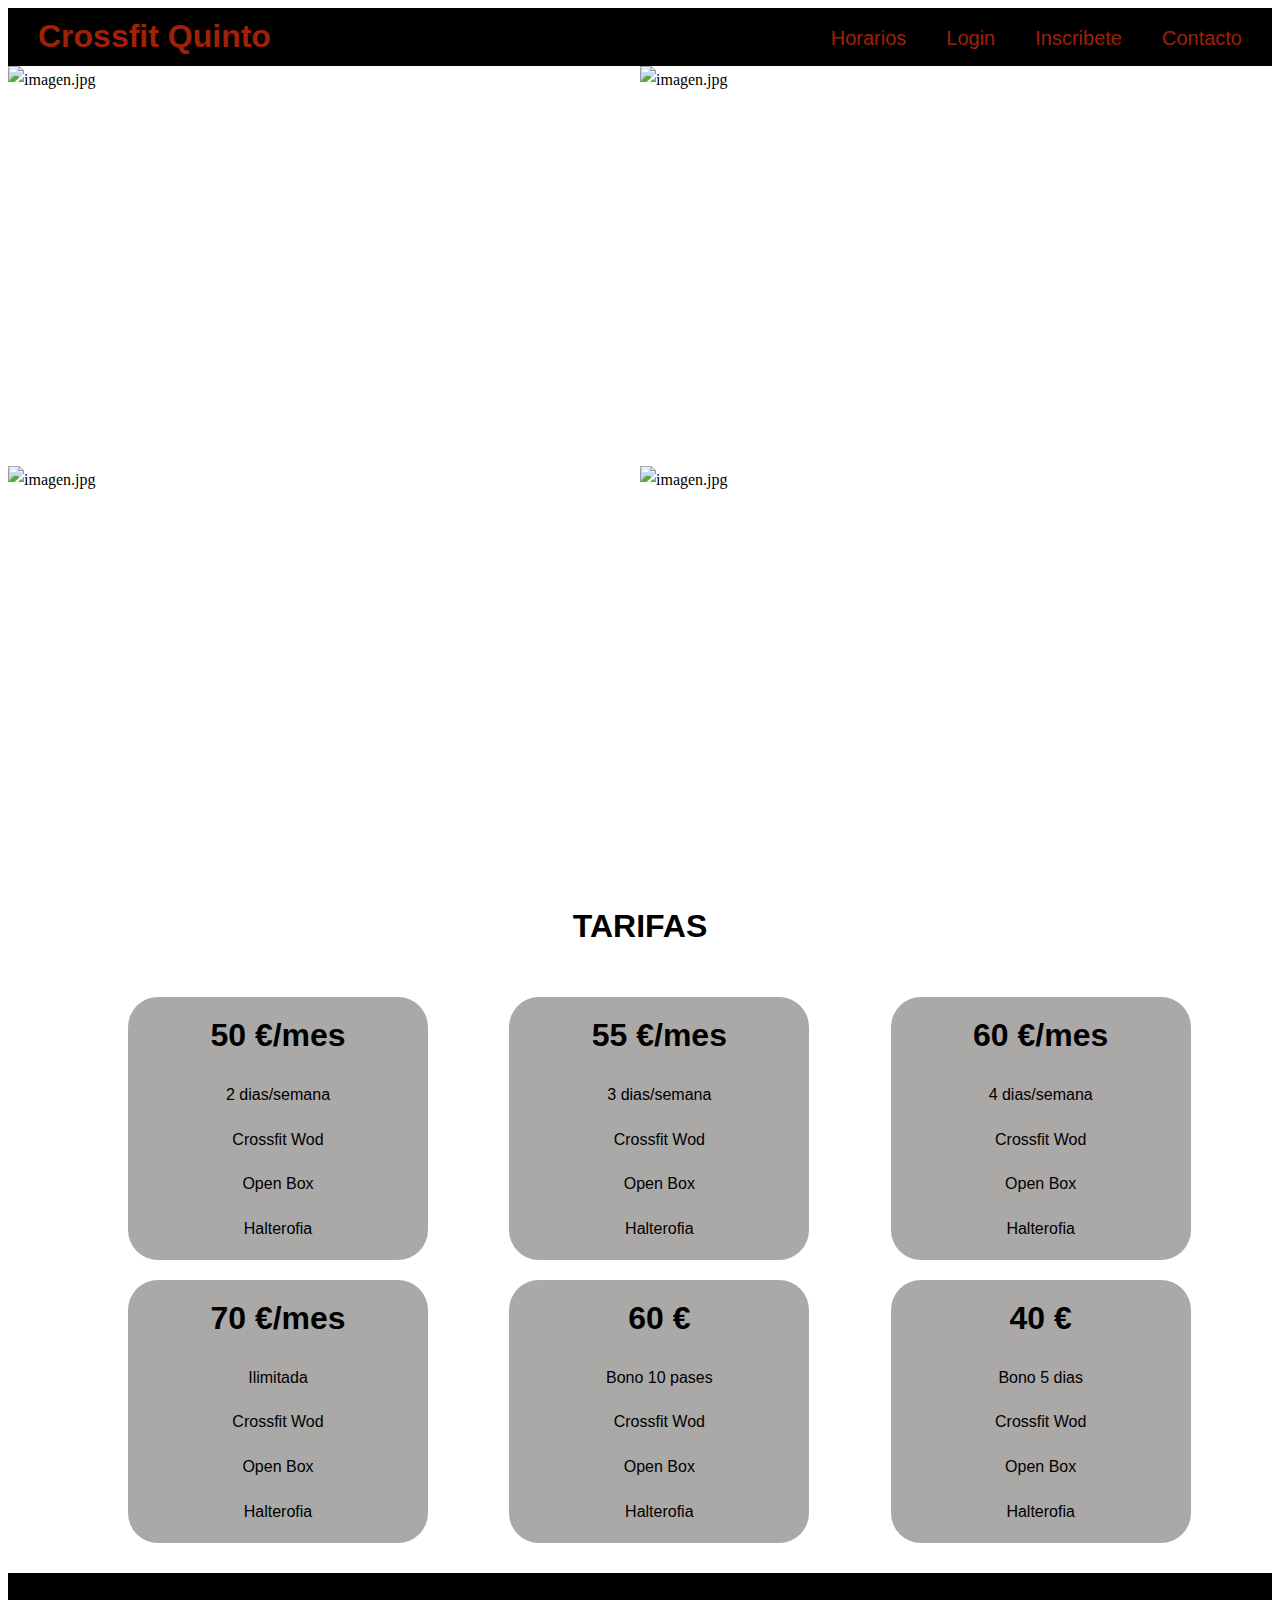
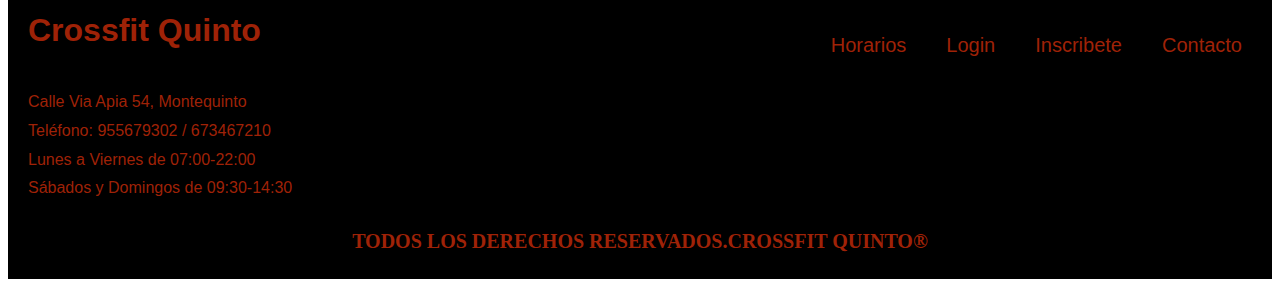
==== index.html @ b301e6dc "Actualizacion colores y varios" ====
<!DOCTYPE html>
<html lang="en">
<head>
    <meta charset="UTF-8">
    <meta http-equiv="X-UA-Compatible" content="IE=edge">
    <meta name="viewport" content="width=device-width, initial-scale=1.0">
    <title>Practica 1</title>
    <link rel="stylesheet" href="css/normalize.css">
    <link rel="stylesheet" href="css/styles.css">
</head>
<body>
    <header class="header">
        <div class="contenedor">
            <div class="barra"> 
                <a href="/index.html">
                    <h3 class="header-titulo">Crossfit Quinto</h3>
                </a>
                <nav class="navegacion">
                    <a href="horarios.html">Horarios</a>
                    <a href="login.html">Login</a>
                    <a href="registro.html">Inscribete</a>
                    <a href="contacto.html">Contacto</a>
                </nav>
            </div>
        </div>
    </header>

    <main>
        <section>
            <div class="contenedor">
                <picture class="imagenes">
                    <img loading="lazy" src="/img/foto1.jpg" alt="imagen.jpg">
                    <img loading="lazy" src="/img/foto3.jpg" alt="imagen.jpg">
                    <img loading="lazy" src="/img/foto2.jpg" alt="imagen.jpg">
                    <img loading="lazy" src="/img/foto4.jpg" alt="imagen.jpg">
                </picture>
            </div>
        </section>

        <section>
            <div class="contenedor">
                <h3 class="centrar-texto">Tarifas</h3>
                <div class="contenido-tarifas">
                    <div class="contenedor-tarifa">
                        <h3>50 €/mes</h3>
                        <p>2 dias/semana</p>
                        <p>Crossfit Wod</p>
                        <p>Open Box</p>
                        <p>Halterofia</p>
                    </div>
                    <div class="contenedor-tarifa">
                        <h3>55 €/mes</h4>
                        <p>3 dias/semana</p>
                        <p>Crossfit Wod</p>
                        <p>Open Box</p>
                        <p>Halterofia</p>
                    </div>
                    <div class="contenedor-tarifa">
                        <h3>60 €/mes</h3>
                        <p>4 dias/semana</p>
                        <p>Crossfit Wod</p>
                        <p>Open Box</p>
                        <p>Halterofia</p>
                    </div>
                    <div class="contenedor-tarifa">
                        <h3>70 €/mes</h3>
                        <p>Ilimitada</p>
                        <p>Crossfit Wod</p>
                        <p>Open Box</p>
                        <p>Halterofia</p>
                    </div>
                    <div class="contenedor-tarifa">
                        <h3>60 €</h4>
                        <p>Bono 10 pases</p>
                        <p>Crossfit Wod</p>
                        <p>Open Box</p>
                        <p>Halterofia</p>
                    </div>
                    <div class="contenedor-tarifa">
                        <h3>40 €</h3>
                        <p>Bono 5 dias</p>
                        <p>Crossfit Wod</p>
                        <p>Open Box</p>
                        <p>Halterofia</p>
                    </div>
                </div>
            </div>
        </section>
    </main>

    <footer class="footer">
        <div class="contenedor">
            <div class="barra"> 
                <div class="direccion">
                    <a href="/index.html">
                        <h3 class="footer-titulo">Crossfit Quinto</h3>
                    </a>
                    <p>Calle Via Apia 54, Montequinto</p>
                    <p>Teléfono: 955679302 / 673467210</p>
                    <p>Lunes a Viernes de 07:00-22:00</p>
                    <p>Sábados y Domingos de 09:30-14:30</p>
                </div>

                <nav class="navegacion">
                    <a href="horarios.html">Horarios</a>
                    <a href="login.html">Login</a>
                    <a href="registro.html">Inscribete</a>
                    <a href="contacto.html">Contacto</a>
                </nav>
            </div>
        </div>
        <h5 class="centrar-texto">Todos los derechos reservados.Crossfit Quinto®</h5>
    </footer>
</body>
</html>
---- css/styles.css ----
:root {
    --fuenteHeading: 'PT Sans', sans-serif;
    --fuenteParrafos: 'Open Sans', sans-serif;
    --negro: #000000;
    --gris: #aba8a8;
    --letra: #17af66;
    --fondo: #103b41;
    --rojo: #9f2207;
}

/* GLOBALES */
html {
    font-size: 62.5%;
    box-sizing: border-box;
}

*, *:before, *:after {
    box-sizing: inherit;
}

body {
    font-size: 1.6rem;
    line-height: 1.8;
}

img {
    width: 100%;
    height: 40rem;
    margin: 0;
}

h1, h2, h3, h4 {
    font-family: var(--fuenteHeading);
}

h1 {
    font-size: 4.8rem;
}

h2 {
    font-size: 4rem;
}

h3 {
    font-size: 3.2rem;
}

h4 {
    font-size: 2.8rem;
}

h5 {
    font-size: 2rem;
}

p, a {
    font-family: var(--fuenteParrafos);
}

.contenedor {
    width: 100%;
    max-width: 145rem;
}

.centrar-texto {
    text-align: center;
    text-transform: uppercase;
}

/* HEADER */
.header {
    background-color: var(--negro);
}

.header h3 {
    margin: 0;
}

.header .navegacion {
    padding-bottom: 1rem;
}

/* IMAGENES */
@media (min-width: 768px) {
    .imagenes {
        display: grid;
        grid-template-columns: repeat(2, 1fr);
    }        
}

/* NAVEGACION */
.barra {
    display: flex;
    flex-direction: column;
    align-items: center;
}

.barra a {
    text-decoration: none;
    color: var(--rojo);
    margin: 0 1rem;
}

@media (min-width: 768px) {
    .barra {
        display: flex;
        flex-direction: row;
        justify-content: space-between;
        align-items: flex-end;
        padding: 0 2rem;
    }

    .barra a {
        text-decoration: none;
        color: var(--rojo);
        margin: 0 1rem;
    }
}

.navegacion {
    font-size: 2rem;
    display: flex;
    justify-content: space-around;
    gap: 5rem;
}

@media (min-width: 768px) {
    .navegacion {
        gap: 2rem;
    }
}

/* TARIFAS */
.contenido-tarifas {
    display: flex;
    flex-direction: column;
    align-items: center;
}

@media (min-width: 768px) {
    .contenido-tarifas {
        display: grid;
        grid-template-columns: repeat(2, 1fr);
        margin: 2rem 7rem;
    }
}

@media (min-width: 900px) {
    .contenido-tarifas {
        display: grid;
        grid-template-columns: repeat(3, 1fr);
        margin: 2rem 0 2rem 12rem;
    }
}

.contenedor-tarifa {
    text-align: center;
    width: 30rem;
    background-color: var(--gris);
    border-radius: 3rem;
    margin: 1rem 0;
}

.contenedor-tarifa h3 {
    margin: 1rem;
}
/* FOOTER */
.footer {
    background-color: var(--negro);
}

.footer h3 {
    margin: 0;
    text-align: center;
}

.footer h5 {
    color: var(--rojo);
    margin: 0;
    padding: 2rem;
}

.footer .navegacion {
    padding-top: 2rem;
    padding-bottom: 4rem;
}

.footer p {
    color: var(--rojo);
    margin: 0;
    text-align: center;
}

@media (min-width: 768px) {
    .footer p {
        color: var(--rojo);
        margin: 0;
        text-align: start;
    }

    .footer .navegacion {
        padding-bottom: 14rem;
    }

    .footer h3 {
        text-align: start;
    }
}

/* TABLA HORARIOS */
td {
    border: 1px solid black;
    text-align: center;
}

.tabla {
    background-color: var(--gris);
    font-family: var(--fuenteParrafos);
    margin: 2rem auto;
}
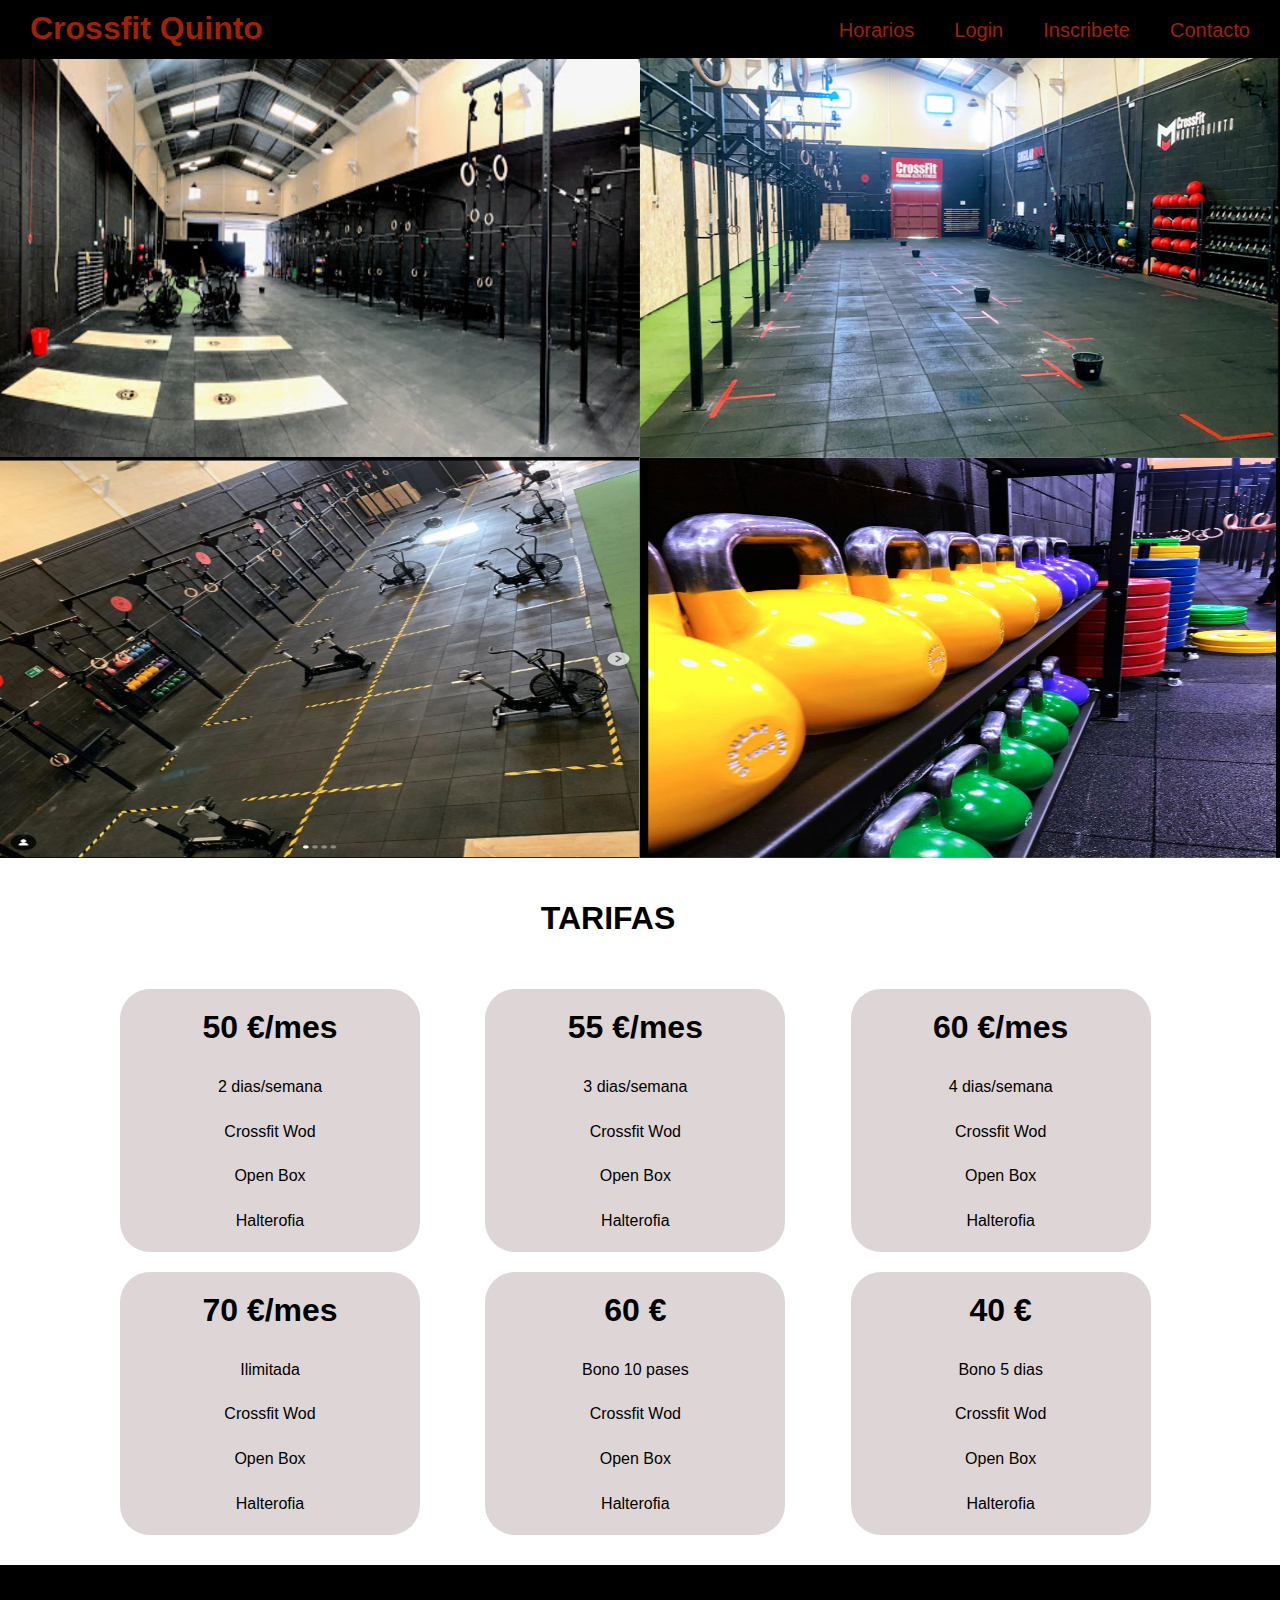
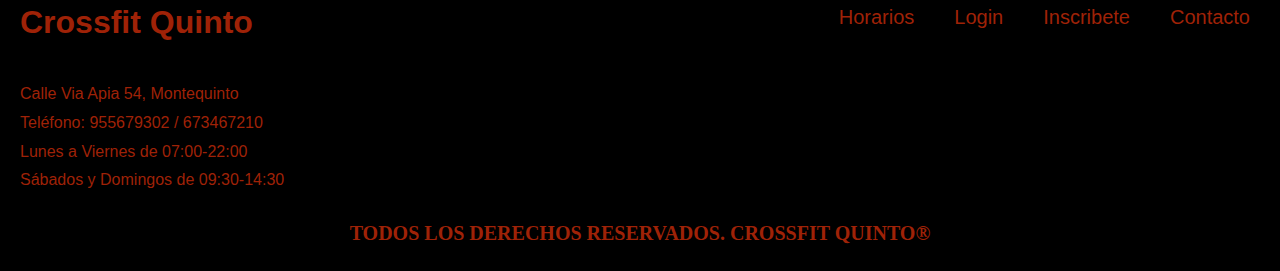
==== commit 933e7c9c: "Actualizacion html y css y validacion javascript" ====
--- a/index.html
+++ b/index.html
@@ -10,31 +10,28 @@
 </head>
 <body>
     <header class="header">
-        <div class="contenedor">
-            <div class="barra"> 
-                <a href="/index.html">
-                    <h3 class="header-titulo">Crossfit Quinto</h3>
-                </a>
-                <nav class="navegacion">
-                    <a href="horarios.html">Horarios</a>
-                    <a href="login.html">Login</a>
-                    <a href="registro.html">Inscribete</a>
-                    <a href="contacto.html">Contacto</a>
-                </nav>
-            </div>
+        <div class="barra"> 
+            <a href="/index.html">
+                <h3 class="header-titulo">Crossfit Quinto</h3>
+            </a>
+            <nav class="navegacion">
+                <a href="horarios.html">Horarios</a>
+                <a href="login.html">Login</a>
+                <a href="registro.html">Inscribete</a>
+                <a href="contacto.html">Contacto</a>
+            </nav>
         </div>
+    </header>
     </header>
 
     <main>
         <section>
-            <div class="contenedor">
-                <picture class="imagenes">
-                    <img loading="lazy" src="/img/foto1.jpg" alt="imagen.jpg">
-                    <img loading="lazy" src="/img/foto3.jpg" alt="imagen.jpg">
-                    <img loading="lazy" src="/img/foto2.jpg" alt="imagen.jpg">
-                    <img loading="lazy" src="/img/foto4.jpg" alt="imagen.jpg">
-                </picture>
-            </div>
+            <picture class="imagenes">
+                <img loading="lazy" src="/img/foto1.jpg" alt="imagen.jpg">
+                <img loading="lazy" src="/img/foto3.jpg" alt="imagen.jpg">
+                <img loading="lazy" src="/img/foto2.jpg" alt="imagen.jpg">
+                <img loading="lazy" src="/img/foto4.jpg" alt="imagen.jpg">
+            </picture>
         </section>
 
         <section>
@@ -89,27 +86,27 @@
     </main>
 
     <footer class="footer">
-        <div class="contenedor">
-            <div class="barra"> 
-                <div class="direccion">
-                    <a href="/index.html">
-                        <h3 class="footer-titulo">Crossfit Quinto</h3>
-                    </a>
-                    <p>Calle Via Apia 54, Montequinto</p>
-                    <p>Teléfono: 955679302 / 673467210</p>
-                    <p>Lunes a Viernes de 07:00-22:00</p>
-                    <p>Sábados y Domingos de 09:30-14:30</p>
-                </div>
-
-                <nav class="navegacion">
-                    <a href="horarios.html">Horarios</a>
-                    <a href="login.html">Login</a>
-                    <a href="registro.html">Inscribete</a>
-                    <a href="contacto.html">Contacto</a>
-                </nav>
+        <div class="barra"> 
+            <div class="direccion">
+                <a href="/index.html">
+                    <h3 class="footer-titulo">Crossfit Quinto</h3>
+                </a>
+                <p>Calle Via Apia 54, Montequinto</p>
+                <p>Teléfono: 955679302 / 673467210</p>
+                <p>Lunes a Viernes de 07:00-22:00</p>
+                <p>Sábados y Domingos de 09:30-14:30</p>
             </div>
+            
+            <nav class="navegacion">
+                <a href="horarios.html">Horarios</a>
+                <a href="login.html">Login</a>
+                <a href="registro.html">Inscribete</a>
+                <a href="contacto.html">Contacto</a>
+            </nav>
         </div>
-        <h5 class="centrar-texto">Todos los derechos reservados.Crossfit Quinto®</h5>
+        <h5 class="centrar-texto">Todos los derechos reservados. Crossfit Quinto®</h5>
     </footer>
+    
+    <script src="/js/app.js"></script>
 </body>
 </html>
--- a/css/styles.css
+++ b/css/styles.css
@@ -2,9 +2,9 @@
     --fuenteHeading: 'PT Sans', sans-serif;
     --fuenteParrafos: 'Open Sans', sans-serif;
     --negro: #000000;
-    --gris: #aba8a8;
-    --letra: #17af66;
-    --fondo: #103b41;
+    --gris: #ded6d6;
+    --verde: #09ff00;
+    --blanco: #ffffff;
     --rojo: #9f2207;
 }
 
@@ -21,6 +21,7 @@
 body {
     font-size: 1.6rem;
     line-height: 1.8;
+    margin: 0;
 }
 
 img {
@@ -53,12 +54,12 @@
     font-size: 2rem;
 }
 
-p, a {
+p, a, label {
     font-family: var(--fuenteParrafos);
 }
 
 .contenedor {
-    width: 100%;
+    width: 95%;
     max-width: 145rem;
 }
 
@@ -164,6 +165,7 @@
 .contenedor-tarifa h3 {
     margin: 1rem;
 }
+
 /* FOOTER */
 .footer {
     background-color: var(--negro);
@@ -199,7 +201,7 @@
     }
 
     .footer .navegacion {
-        padding-bottom: 14rem;
+        padding-bottom: 16rem;
     }
 
     .footer h3 {
@@ -217,4 +219,91 @@
     background-color: var(--gris);
     font-family: var(--fuenteParrafos);
     margin: 2rem auto;
-}+}
+
+/* FORMULARIO */
+
+.form {
+    background-color: var(--blanco);
+    padding: 0 15rem 5rem;
+}
+
+.form p {
+    font-size: 1.4rem;
+    color: var(--negro);
+    margin: 2rem 0 0 0;
+}
+
+.form legend {
+    font-size: 2rem;
+    color: var(--negro);
+}
+
+.form label {
+    font-weight: bold;
+    text-transform: uppercase;
+    display: block;
+}
+
+.form input:not([type="submit"]),
+.form textarea,
+.form select {
+    padding: 1rem;
+    display: block;
+    width: 100%;
+    background-color: var(--blanco);
+    border: 1px solid var(--negro);
+    border-radius: 1rem;
+    margin-bottom: 2rem;
+}
+
+.form textarea {
+    height: 20rem;
+}
+
+.form fieldset {
+    margin-bottom: 2rem;
+}
+
+.form input[type="radio"] {
+    margin: 0;
+    width: auto;
+}
+
+.radio {
+    display: flex;
+    justify-content: space-between;
+    align-items: center;
+}
+
+.boton {
+    background-color: var(--negro);
+    color: var(--rojo);
+    font-weight: bold;
+    font-size: 2rem;
+    text-decoration: none;
+    padding: 1rem 3rem;
+    text-align: center;
+    margin-top: 2rem;
+    border: none;
+    cursor: pointer;
+    width: auto;
+}
+
+.alerta {
+    padding: 0.5rem;
+    text-align: center;
+    font-weight: 700;
+    text-transform: uppercase;
+    margin: 1rem 0;
+}
+
+.alerta.error {
+    background-color: rgb(208, 18, 18);
+    color: var(--blanco);
+}
+
+.alerta.correcto {
+    background-color: rgb(34, 252, 0);
+    color: var(--blanco);
+} 